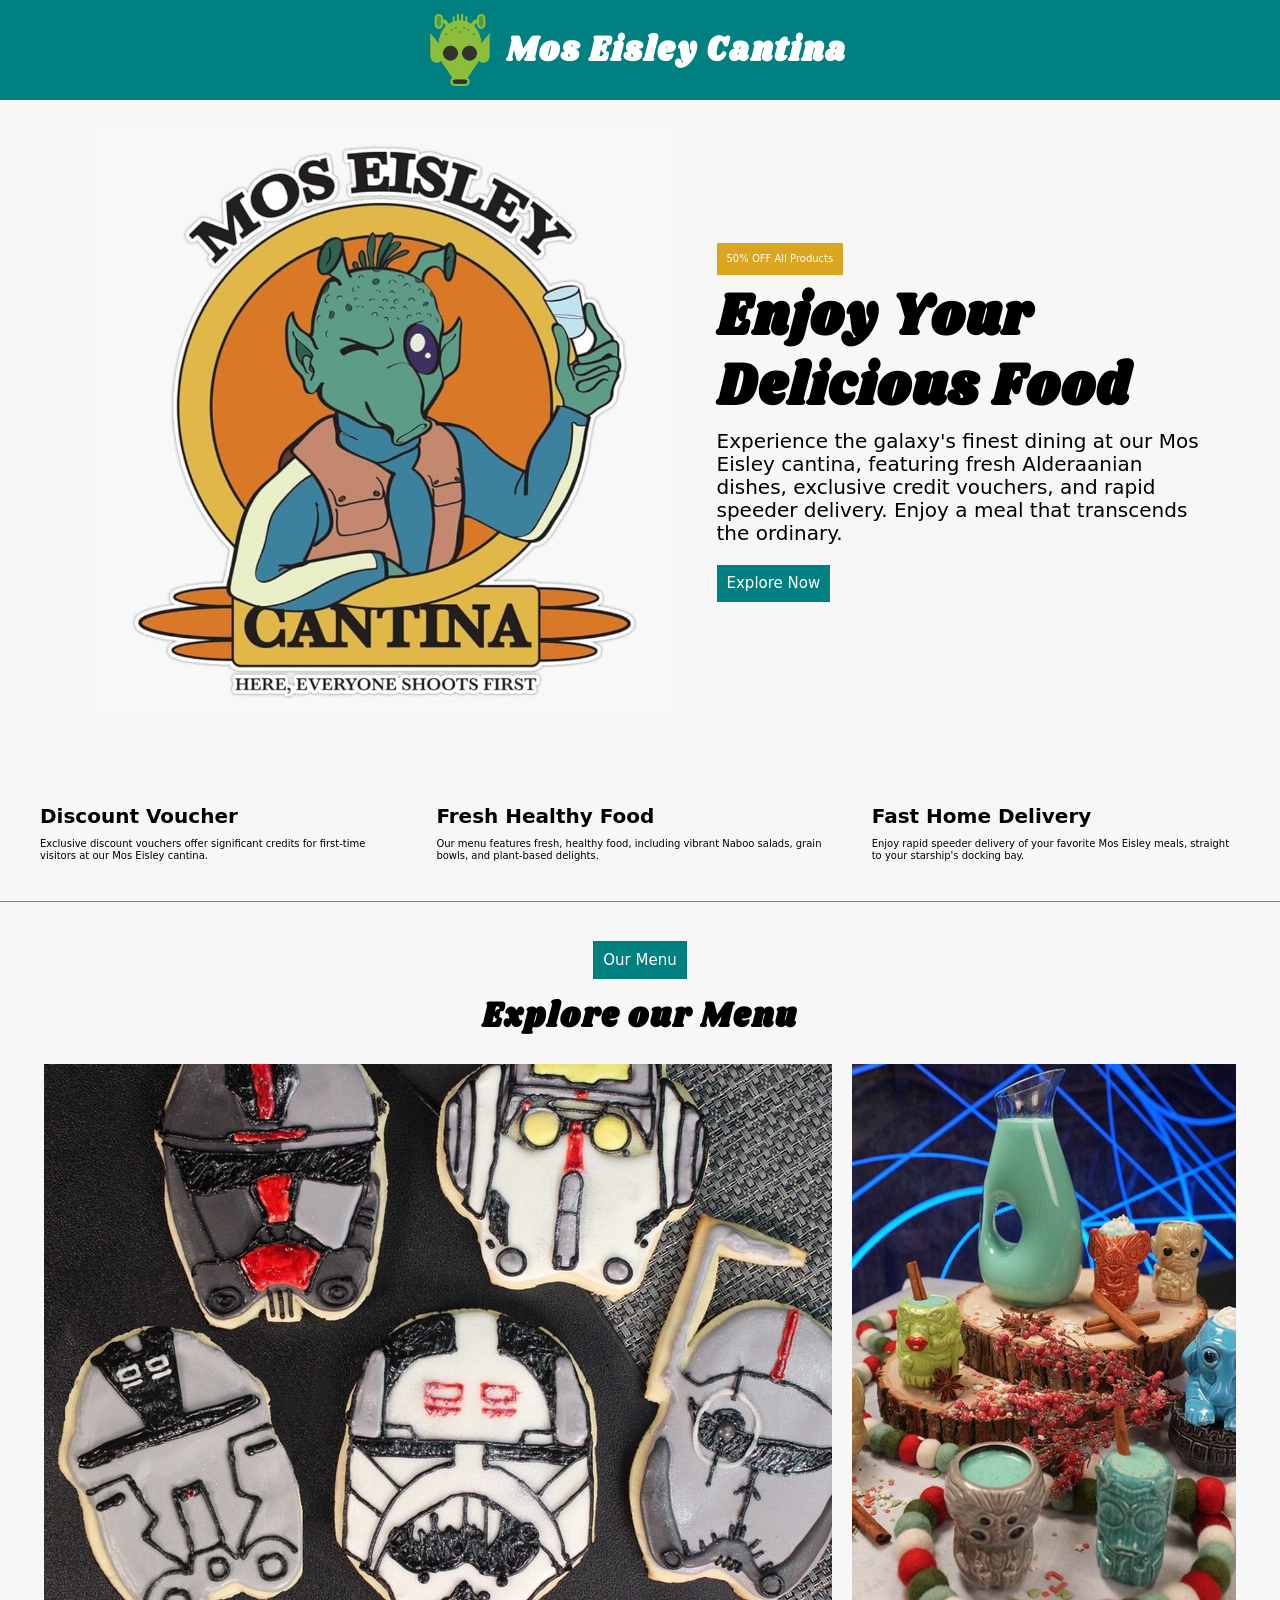
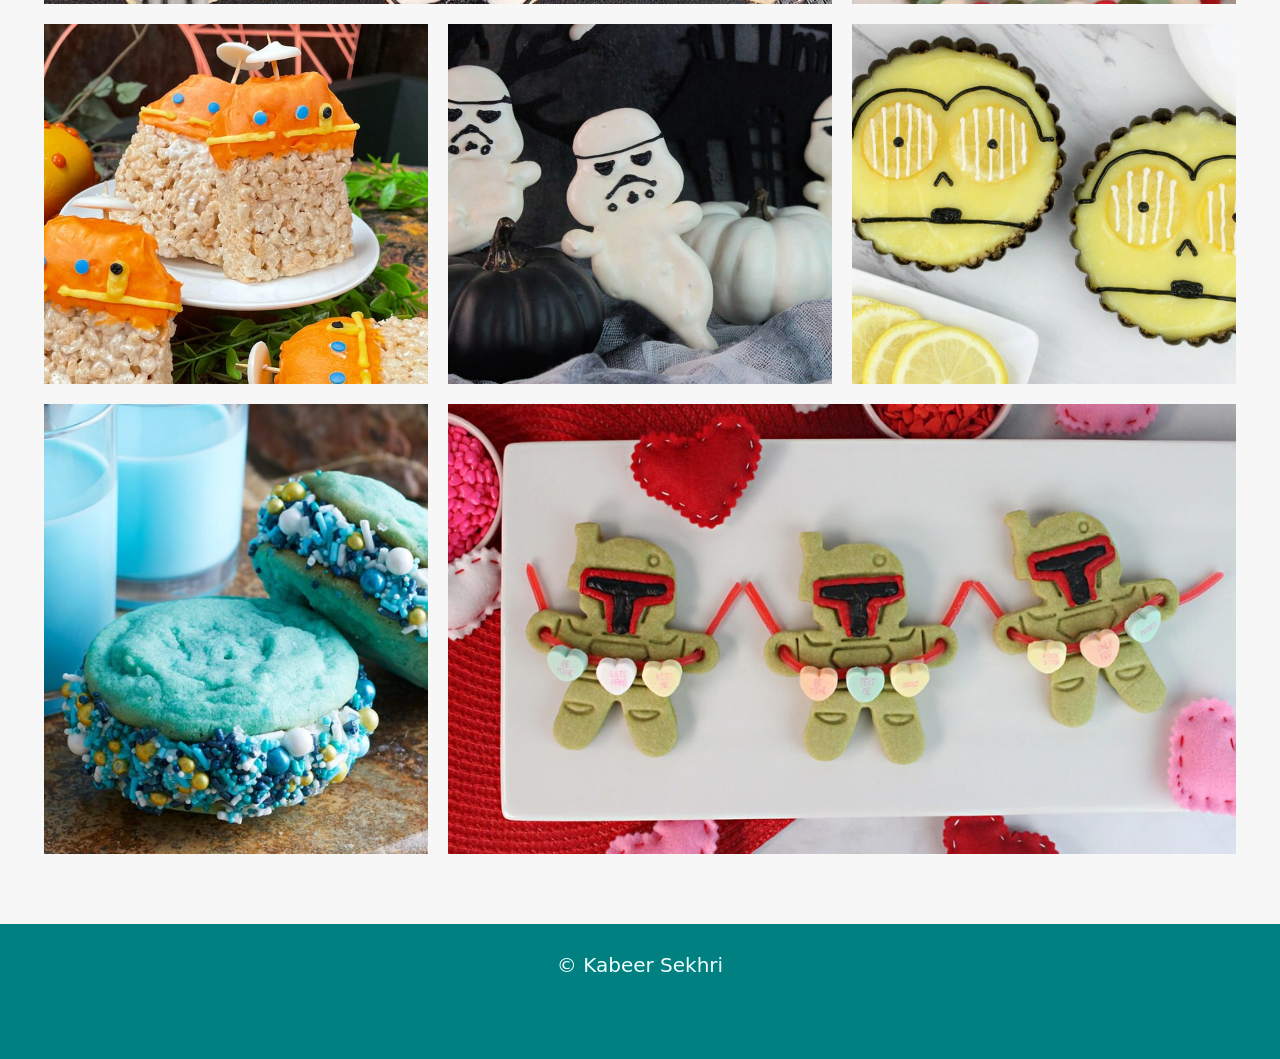
==== index.html @ df0b8015 "Rename restaurant.html to index.html" ====
<!DOCTYPE html>
<html lang="en">
  <head>
    <meta charset="UTF-8" />
    <meta name="viewport" content="width=device-width, initial-scale=1.0" />
    <title>Star Wars Restaurant</title>
    <link rel="preconnect" href="https://fonts.googleapis.com" />
    <link rel="preconnect" href="https://fonts.gstatic.com" crossorigin />
    <link rel="preconnect" href="https://fonts.googleapis.com" />
    <link rel="preconnect" href="https://fonts.gstatic.com" crossorigin />
    <link
      href="https://fonts.googleapis.com/css2?family=Shrikhand&display=swap"
      rel="stylesheet"
    />
    <link rel="stylesheet" href="css/normalize.css" />
    <link rel="stylesheet" href="css/styles_restaurant.css" />
  </head>
  <body>
    <header>
      <img src="Images/greedo-512.webp" alt="" />
      <h2>Mos Eisley Cantina</h2>
    </header>
    <main>
      <div class="title">
        <div class="title_img">
          <img src="Images/swr_logo.jpg" alt="" class="logo" />
        </div>
        <div class="title_info">
          <span class="secondary">50% OFF All Products</span>
          <h1>Enjoy Your Delicious Food</h1>
          <p>
            Experience the galaxy's finest dining at our Mos Eisley cantina,
            featuring fresh Alderaanian dishes, exclusive credit vouchers, and
            rapid speeder delivery. Enjoy a meal that transcends the ordinary.
          </p>
          <span class="primary"><a href="#explore">Explore Now</a></span>
        </div>
      </div>
      <ul class="offers">
        <li>
          <h3>Discount Voucher</h3>
          Exclusive discount vouchers offer significant credits for first-time
          visitors at our Mos Eisley cantina.
        </li>
        <li>
          <h3>Fresh Healthy Food</h3>
          Our menu features fresh, healthy food, including vibrant Naboo salads,
          grain bowls, and plant-based delights.
        </li>
        <li>
          <h3>Fast Home Delivery</h3>
          Enjoy rapid speeder delivery of your favorite Mos Eisley meals,
          straight to your starship's docking bay.
        </li>
      </ul>
      <div class="menu">
        <span class="primary" id="explore">Our Menu</span>
        <h2>Explore our Menu</h2>
        <div class="dishes">
          <img src="Images/swr_1.jpeg" alt="" class="grid_span_vert" />
          <img src="Images/swr_5.jpeg" alt="" />
          <img src="Images/swr_2.jpeg" alt="" />
          <img src="Images/swr_3.jpeg" alt="" />
          <img src="Images/swr_7.jpeg" alt="" />
          <img src="Images/swr_4.jpeg" alt="" />
          <img src="Images/swr_6.jpeg" alt="" class="grid_span_hor" />
        </div>
      </div>
    </main>
    <footer>
      <p class="copyright">&copy; Kabeer Sekhri</p>
    </footer>
  </body>
</html>
---- css/styles_restaurant.css ----
html {
    font-size: 62.5%;
}

body {
    font-family: system-ui, -apple-system, BlinkMacSystemFont, 'Segoe UI', Roboto, Oxygen, Ubuntu, Cantarell, 'Open Sans', 'Helvetica Neue', sans-serif;
    background-color: rgb(247, 247, 247);
}

main {
    background-image: url('Images/star-wars-death-star-lobjmgq0es7whc97.jpeg');

}

h1 {
    font-size: 5rem;
    margin: 10px;
    
}

h2 {
    font-size: 3rem;
    margin: 10px;
    
}

h1, h2 {
    font-family: 'Shrikhand';
    transform: scaley(1.2);
    letter-spacing: 0.2rem;
}

h3 {
    font-size: 2rem;
    margin-bottom: 10px;
}

p {
    font-size: 2rem;
    margin: 10px;
}

header {
    height: 10vh;
    background-color: teal ;
    display: flex;
    justify-content: center;
    align-items: center;
    padding: 5px;
    color: white;
}


header img {
    height: 80%;
}

.title {
    display: flex;
    justify-content: center;
    align-items: center;
}

.title_img {
    height: 65vh;
    margin: 30px;
}

.title_info {
    width: 40vw;
    display: flex;
    flex-direction: column;
}

.title .primary, .title .secondary {
    margin: 10px;
}

.logo {
    height: 100%;
}

.offers {
    list-style: none;
    padding: 20px;
    margin: 0;
    margin-bottom: 30px;
    display: flex;
    justify-content: space-evenly;
    border-bottom: 1px solid grey ;
}

.offers li {
    margin: 20px;
}


.primary, .secondary {
    width: max-content;
    color: white;
    padding: 10px;
}

.primary a {
    color: white;
    text-decoration: none;
}

.primary {
    background-color: teal;
    font-size: 1.5rem;
}

.primary:hover {
    background-color: rgb(0, 88, 88);
}

.secondary {
    background-color: goldenrod;
}

.menu {
    text-align: center;
}

.menu h2, .menu {
    padding: 20px;
}

.dishes {
    display: grid;
    justify-content: center;
    grid-template-columns: repeat(3, 30vw);
    grid-template-rows: 60vh 40vh 50vh;
    column-gap: 20px;
    row-gap:  20px;
    text-align: center;
}

.dishes img {
    width: 100%;
    height: 100%;
    object-fit: cover;
    transition: scale 0.2s, filter 0.2s;
}

.dishes img:hover {
    scale: 1.02;
    filter: blur(1px) grayscale(0.8);
}

.grid_span_vert {
    grid-column:  1/span 2;
}

.grid_span_hor {
    grid-column: 2/span 2 ;
}

footer {
    margin-top: 50px;
    background-color: teal;
    height: 15vh;
    color: azure;
}

.copyright {
    text-align: center;
    padding: 30px;
}
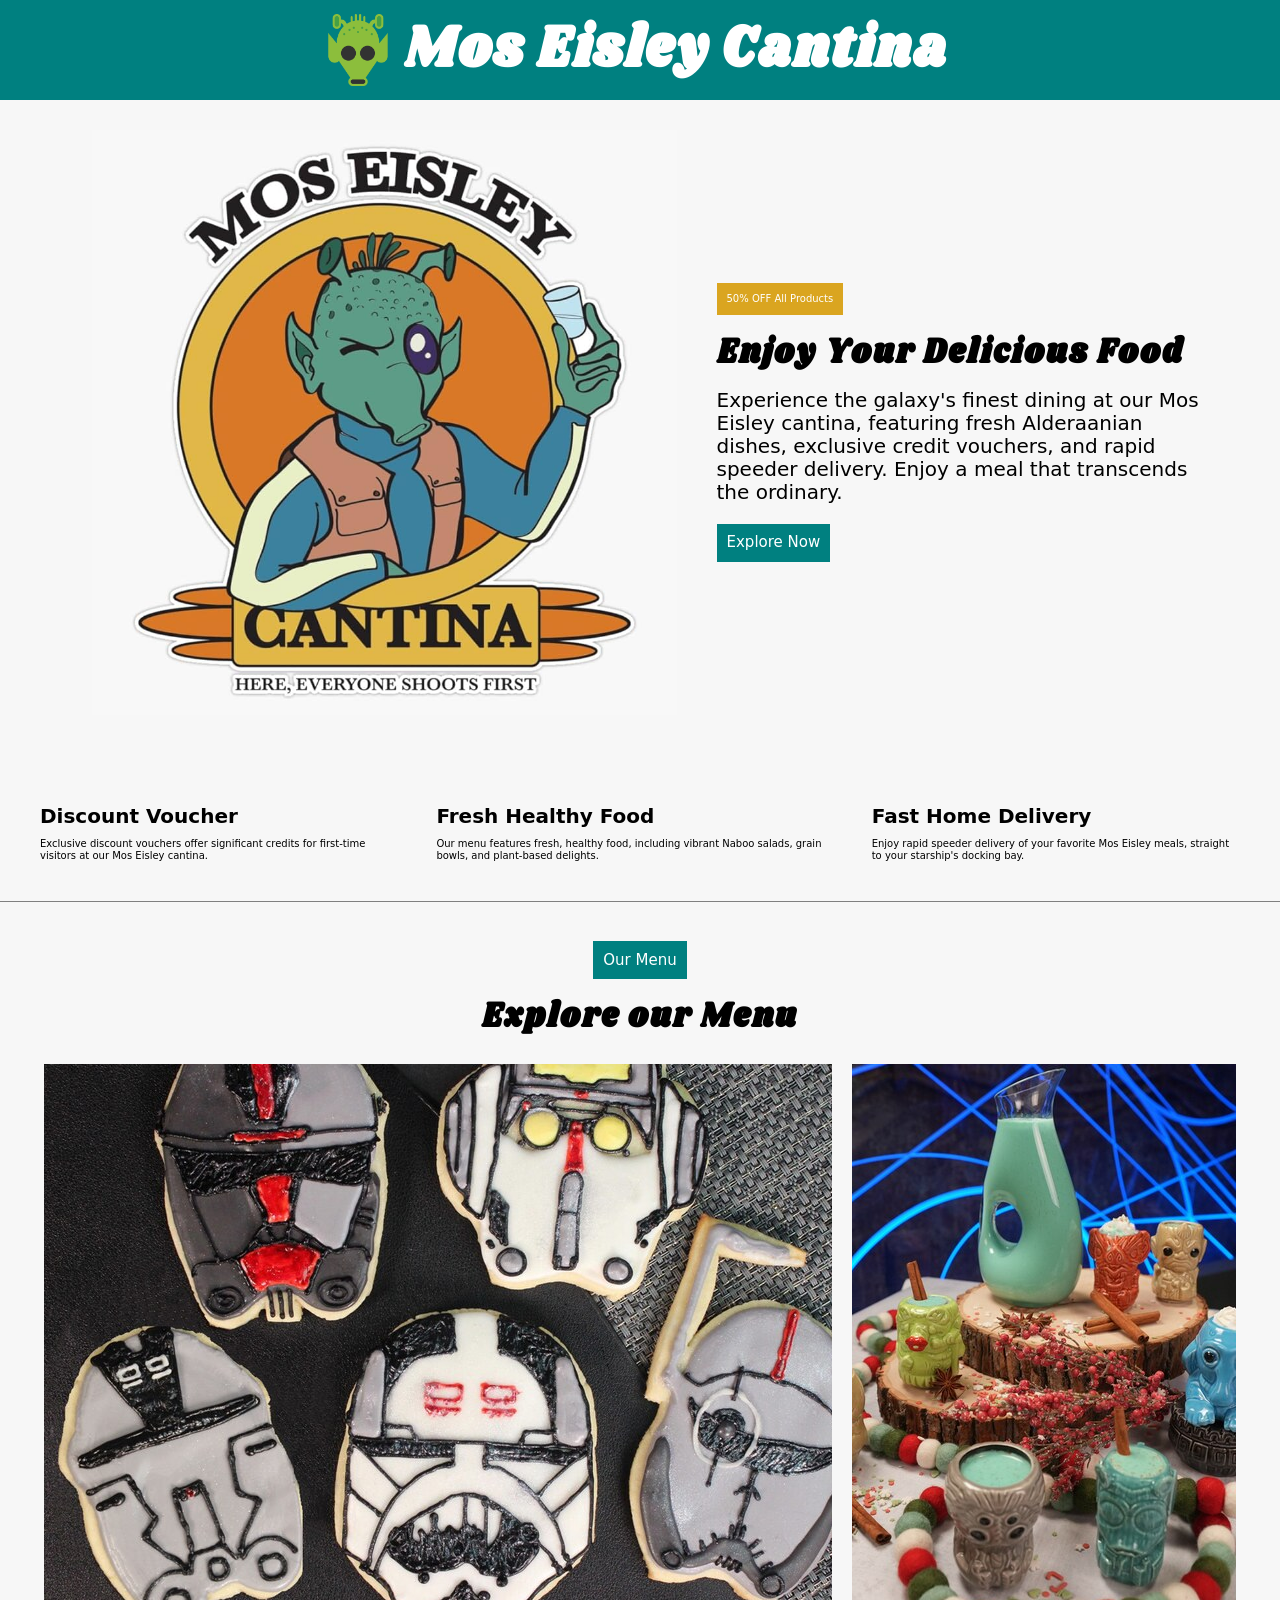
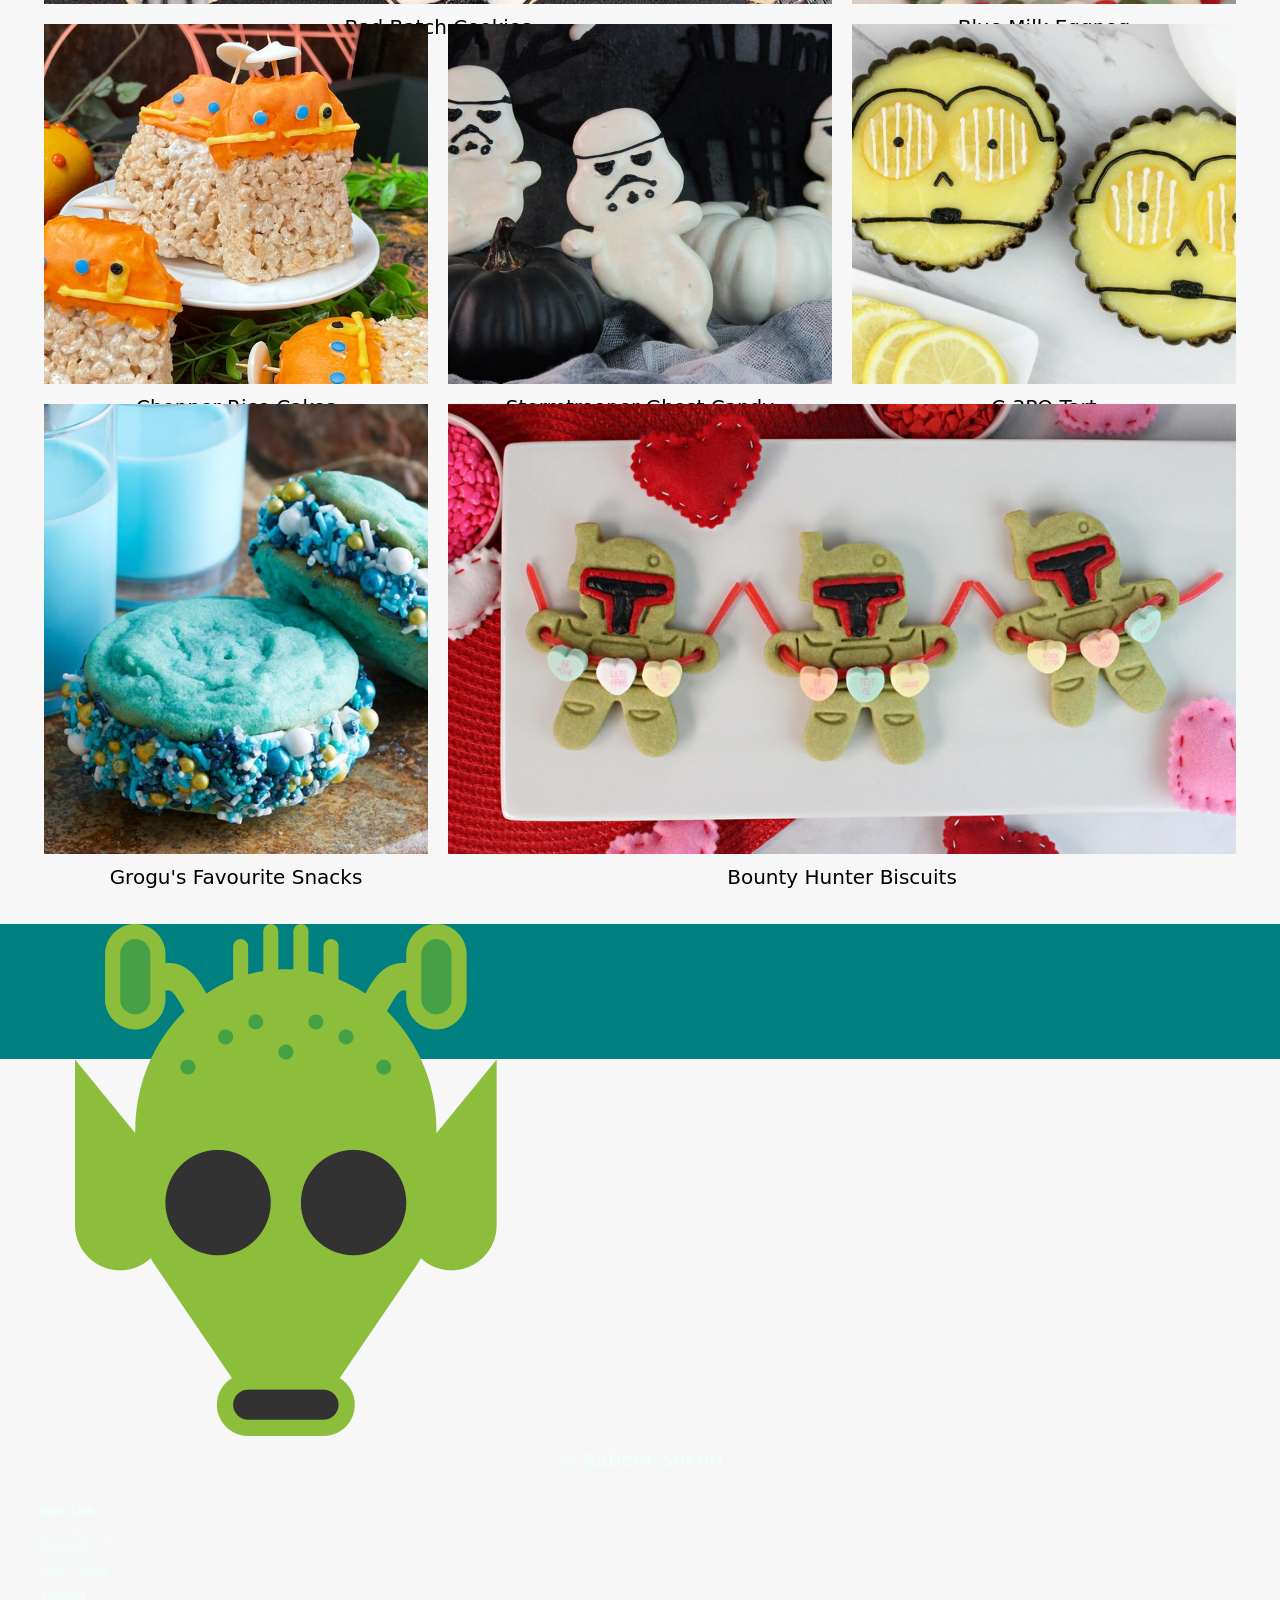
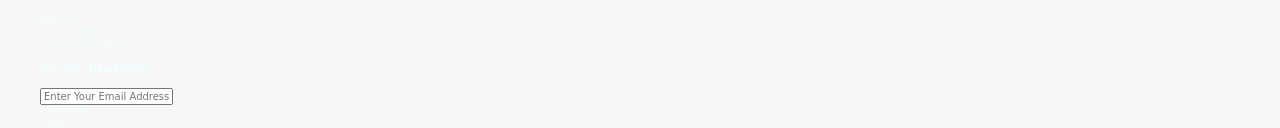
==== commit 7e82aad0: "Update index.html w/ new menu hover opt" ====
--- a/index.html
+++ b/index.html
@@ -18,7 +18,7 @@
   <body>
     <header>
       <img src="Images/greedo-512.webp" alt="" />
-      <h2>Mos Eisley Cantina</h2>
+      <h1>Mos Eisley Cantina</h1>
     </header>
     <main>
       <div class="title">
@@ -27,7 +27,7 @@
         </div>
         <div class="title_info">
           <span class="secondary">50% OFF All Products</span>
-          <h1>Enjoy Your Delicious Food</h1>
+          <h2>Enjoy Your Delicious Food</h2>
           <p>
             Experience the galaxy's finest dining at our Mos Eisley cantina,
             featuring fresh Alderaanian dishes, exclusive credit vouchers, and
@@ -53,22 +53,48 @@
           straight to your starship's docking bay.
         </li>
       </ul>
-      <div class="menu">
-        <span class="primary" id="explore">Our Menu</span>
+      <div class="menu"  id="explore">
+        <span class="primary">Our Menu</span>
         <h2>Explore our Menu</h2>
         <div class="dishes">
-          <img src="Images/swr_1.jpeg" alt="" class="grid_span_vert" />
-          <img src="Images/swr_5.jpeg" alt="" />
-          <img src="Images/swr_2.jpeg" alt="" />
-          <img src="Images/swr_3.jpeg" alt="" />
-          <img src="Images/swr_7.jpeg" alt="" />
-          <img src="Images/swr_4.jpeg" alt="" />
-          <img src="Images/swr_6.jpeg" alt="" class="grid_span_hor" />
+          <div class="grid_span_vert img_container">
+              <img src="Images/swr_1.jpeg" alt="" />
+              <p class="img_desc">Bad Batch Cookies</p>
+          </div>
+          <div class=" img_container"><img src="Images/swr_5.jpeg" alt="" /><p class="img_desc">Blue Milk Eggnog</p></div>
+          <div class=" img_container"><img src="Images/swr_2.jpeg" alt="" /><p class="img_desc">Chopper Rice Cakes</p></div>
+          <div class=" img_container"><img src="Images/swr_3.jpeg" alt="" /><p class="img_desc">Stormtrooper Ghost Candy</p></div>
+          <div class=" img_container"><img src="Images/swr_7.jpeg" alt="" /><p class="img_desc">C-3PO Tart</p></div>
+          <div class=" img_container"><img src="Images/swr_4.jpeg" alt="" /><p class="img_desc">Grogu's Favourite Snacks</p></div>
+          <div class="grid_span_hor img_container"><img src="Images/swr_6.jpeg" alt="" /><p class="img_desc">Bounty Hunter Biscuits</p></div>
+          </div>
         </div>
       </div>
     </main>
     <footer>
-      <p class="copyright">&copy; Kabeer Sekhri</p>
+      <span class="copyright">
+        <img src="Images/greedo-512.webp" alt="" />
+        <p>&copy; Kabeer Sekhri</p>
+      </span>
+      <ul class="mainlink">
+        <li><h4>Main Link</h4></li>
+        <li>Order Tracking</li>
+        <li>New Order</li>
+        <li>Contact Us</li>
+        <li>News & Blogs</li>
+      </ul>
+      <ul class="support">
+        <li><h4>Support</h4></li>
+        <li>About Us</li>
+        <li>Privacy Policy</li>
+        <li>Terms & Conditions</li>
+      </ul>
+      <ul class="join">
+        <li><h4>Join Our Newsletter</h4></li>
+        <li><input type="email" placeholder="Enter Your Email Address" /></li>
+        <li>Follow Us</li>
+        <li>Logos</li>
+      </ul>
     </footer>
   </body>
 </html>
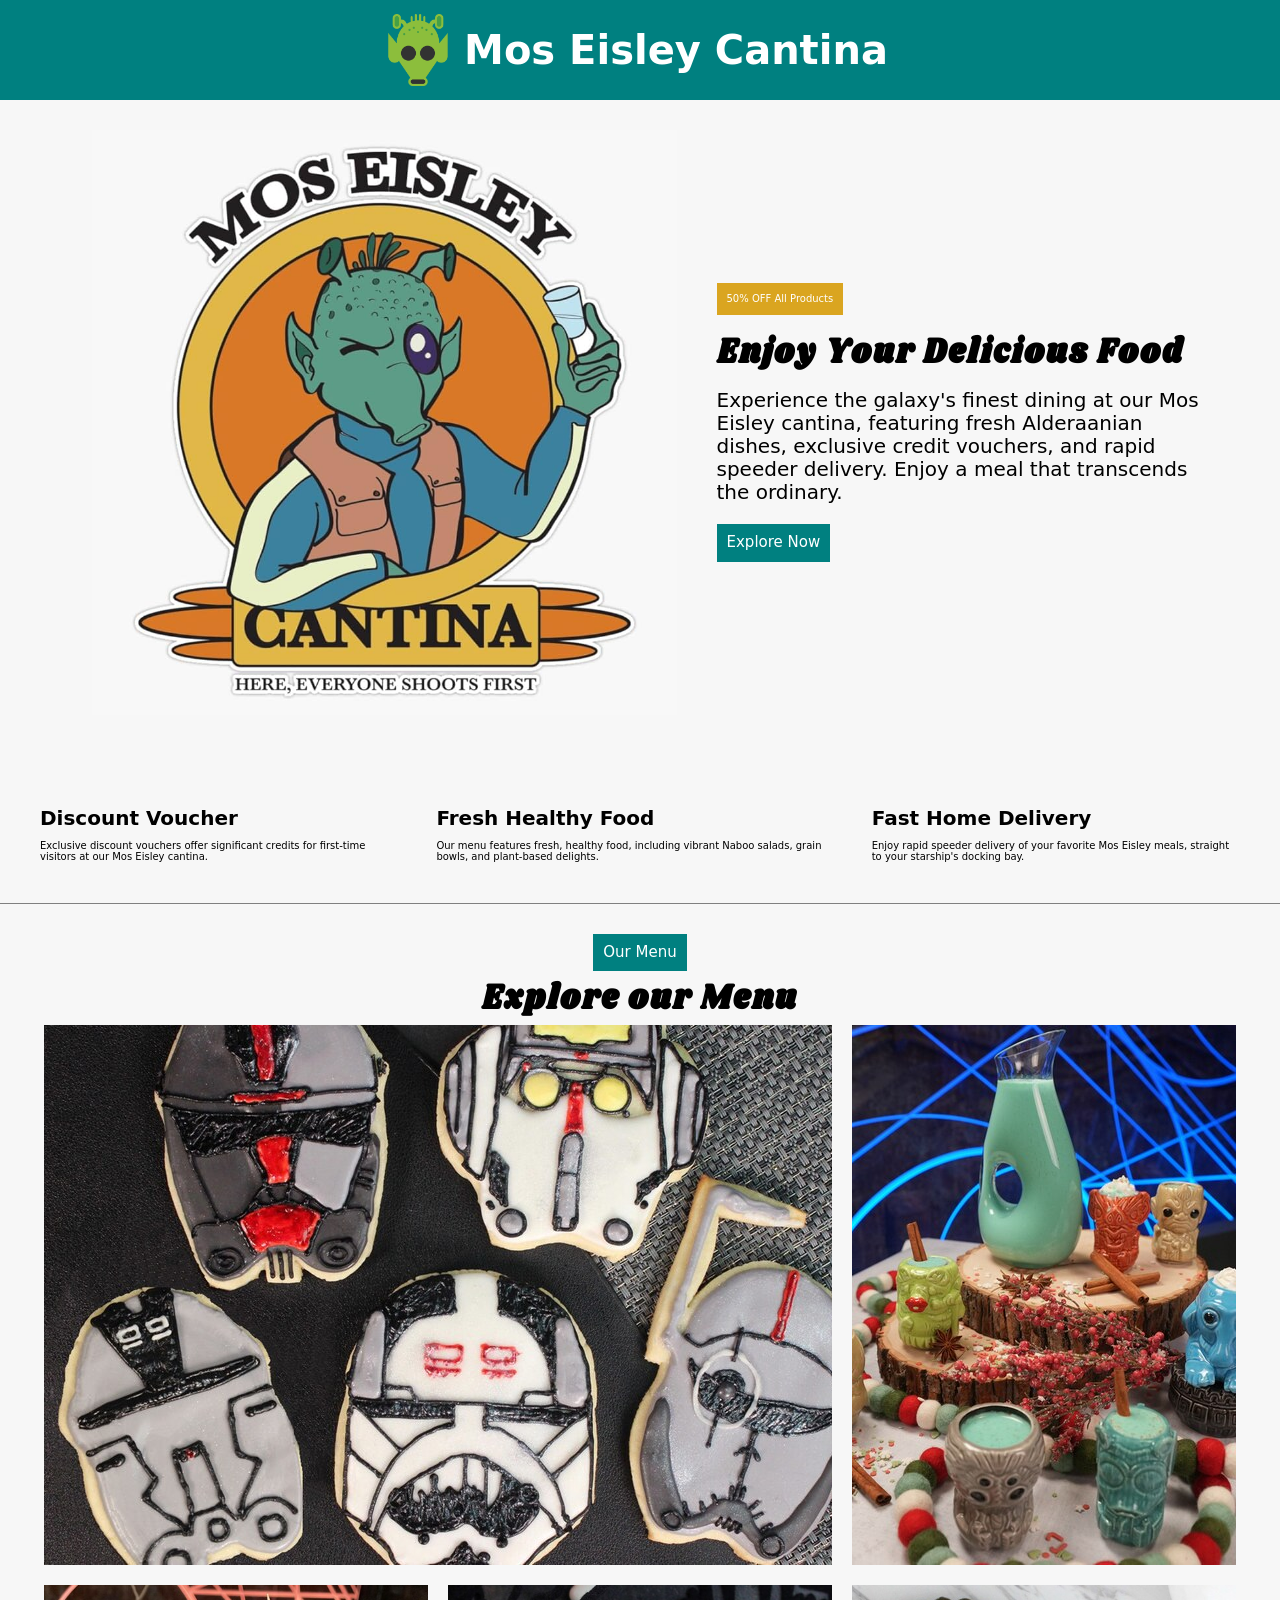
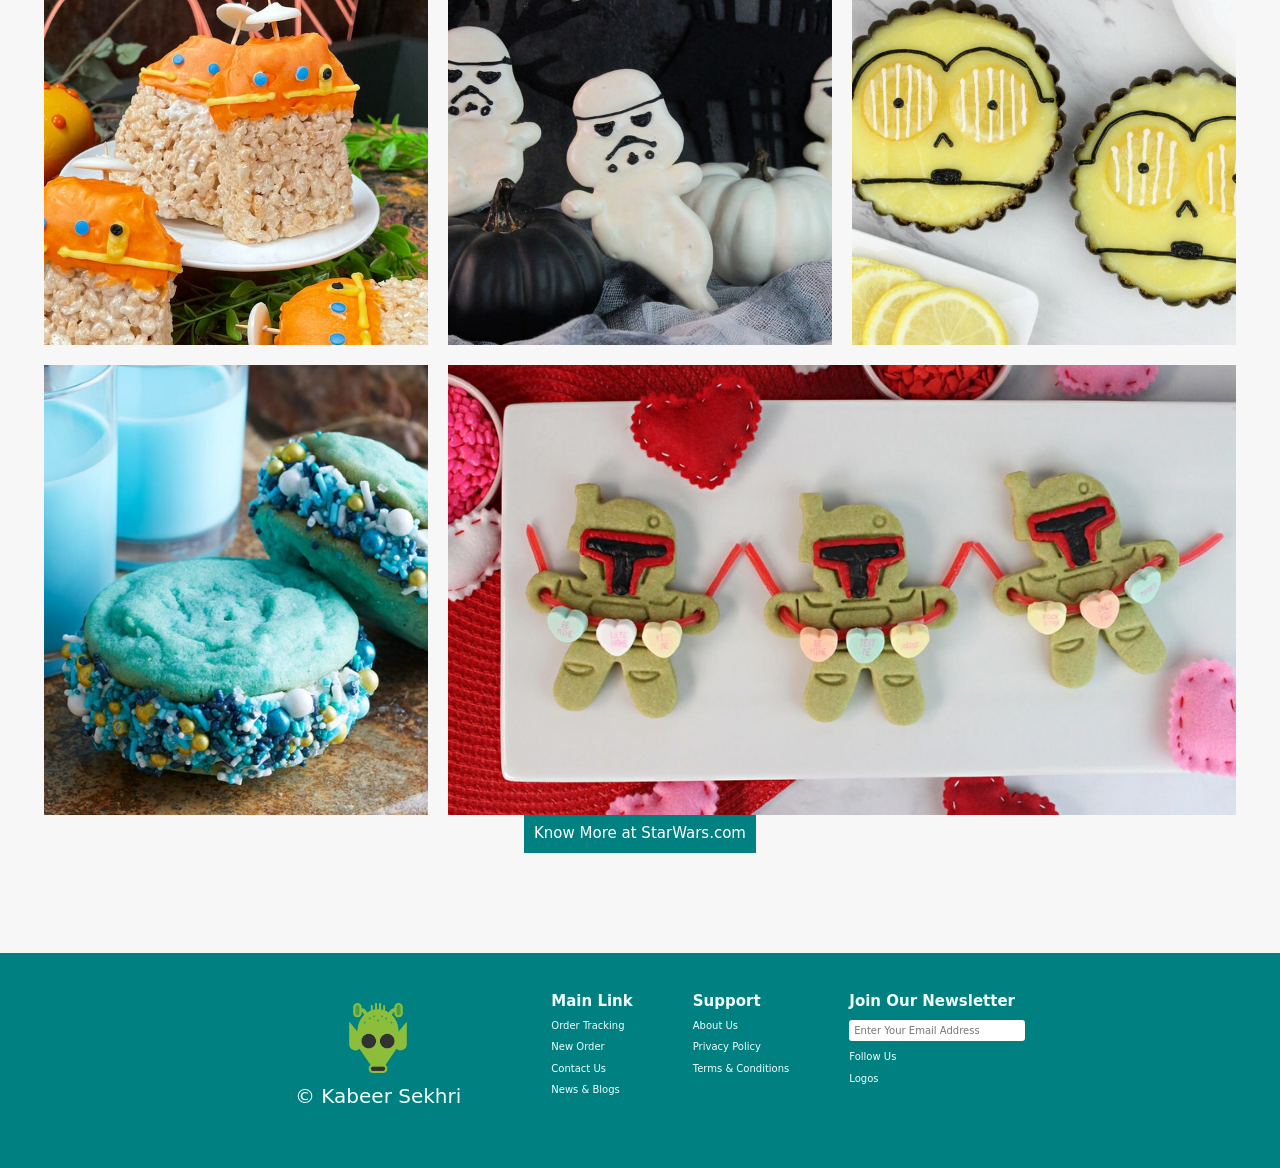
==== commit 97f83bf1: "Update index.html" ====
--- a/index.html
+++ b/index.html
@@ -33,42 +33,74 @@
             featuring fresh Alderaanian dishes, exclusive credit vouchers, and
             rapid speeder delivery. Enjoy a meal that transcends the ordinary.
           </p>
-          <span class="primary"><a href="#explore">Explore Now</a></span>
+          <a href="#explore"><span class="primary">Explore Now</span></a>
         </div>
       </div>
       <ul class="offers">
         <li>
-          <h3>Discount Voucher</h3>
-          Exclusive discount vouchers offer significant credits for first-time
-          visitors at our Mos Eisley cantina.
+          <img src="Images/discount-3747.svg" alt="" />
+          <span>
+            <h3>Discount Voucher</h3>
+            Exclusive discount vouchers offer significant credits for first-time
+            visitors at our Mos Eisley cantina.
+          </span>
         </li>
         <li>
-          <h3>Fresh Healthy Food</h3>
-          Our menu features fresh, healthy food, including vibrant Naboo salads,
-          grain bowls, and plant-based delights.
+          <img src="Images/vegan-green-leaves-15339.svg" alt="" />
+          <span>
+            <h3>Fresh Healthy Food</h3>
+            Our menu features fresh, healthy food, including vibrant Naboo
+            salads, grain bowls, and plant-based delights.
+          </span>
         </li>
         <li>
-          <h3>Fast Home Delivery</h3>
-          Enjoy rapid speeder delivery of your favorite Mos Eisley meals,
-          straight to your starship's docking bay.
+          <img src="Images/moving-truck-9290.svg" alt="" />
+          <span>
+            <h3>Fast Home Delivery</h3>
+            Enjoy rapid speeder delivery of your favorite Mos Eisley meals,
+            straight to your starship's docking bay.
+          </span>
         </li>
       </ul>
-      <div class="menu"  id="explore">
-        <span class="primary">Our Menu</span>
+      <div class="menu" id="explore">
+        <a href="#explore"><span class="primary">Our Menu</span></a>
         <h2>Explore our Menu</h2>
         <div class="dishes">
           <div class="grid_span_vert img_container">
-              <img src="Images/swr_1.jpeg" alt="" />
-              <p class="img_desc">Bad Batch Cookies</p>
+            <img src="Images/swr_1.jpeg" alt="" />
+            <p class="img_desc">Bad Batch Cookies</p>
           </div>
-          <div class=" img_container"><img src="Images/swr_5.jpeg" alt="" /><p class="img_desc">Blue Milk Eggnog</p></div>
-          <div class=" img_container"><img src="Images/swr_2.jpeg" alt="" /><p class="img_desc">Chopper Rice Cakes</p></div>
-          <div class=" img_container"><img src="Images/swr_3.jpeg" alt="" /><p class="img_desc">Stormtrooper Ghost Candy</p></div>
-          <div class=" img_container"><img src="Images/swr_7.jpeg" alt="" /><p class="img_desc">C-3PO Tart</p></div>
-          <div class=" img_container"><img src="Images/swr_4.jpeg" alt="" /><p class="img_desc">Grogu's Favourite Snacks</p></div>
-          <div class="grid_span_hor img_container"><img src="Images/swr_6.jpeg" alt="" /><p class="img_desc">Bounty Hunter Biscuits</p></div>
+          <div class="img_container">
+            <img src="Images/swr_5.jpeg" alt="" />
+            <p class="img_desc">Blue Milk Eggnog</p>
+          </div>
+          <div class="img_container">
+            <img src="Images/swr_2.jpeg" alt="" />
+            <p class="img_desc">Chopper Rice Cakes</p>
+          </div>
+          <div class="img_container">
+            <img src="Images/swr_3.jpeg" alt="" />
+            <p class="img_desc">Stormtrooper Ghost Candy</p>
+          </div>
+          <div class="img_container">
+            <img src="Images/swr_7.jpeg" alt="" />
+            <p class="img_desc">C-3PO Tart</p>
+          </div>
+          <div class="img_container">
+            <img src="Images/swr_4.jpeg" alt="" />
+            <p class="img_desc">Grogu's Favourite Snacks</p>
+          </div>
+          <div class="grid_span_hor img_container">
+            <img src="Images/swr_6.jpeg" alt="" />
+            <p class="img_desc">Bounty Hunter Biscuits</p>
           </div>
         </div>
+        <a
+          href="https://www.starwars.com/news/category/recipes"
+          target="_blank"
+        >
+          <span class="primary">Know More at StarWars.com</span></a
+        >
       </div>
     </main>
     <footer>
--- a/css/styles_restaurant.css
+++ b/css/styles_restaurant.css
@@ -4,16 +4,17 @@
 
 body {
     font-family: system-ui, -apple-system, BlinkMacSystemFont, 'Segoe UI', Roboto, Oxygen, Ubuntu, Cantarell, 'Open Sans', 'Helvetica Neue', sans-serif;
-    background-color: rgb(247, 247, 247);
+    background-color: teal;
 }
 
 main {
     background-image: url('Images/star-wars-death-star-lobjmgq0es7whc97.jpeg');
+    background-color: rgb(247, 247, 247);
 
 }
 
 h1 {
-    font-size: 5rem;
+    font-size: 4rem;
     margin: 10px;
     
 }
@@ -21,11 +22,7 @@
 h2 {
     font-size: 3rem;
     margin: 10px;
-    
-}
-
-h1, h2 {
-    font-family: 'Shrikhand';
+    font-family: 'Shrikhand', Arial, Helvetica, sans-serif;
     transform: scaley(1.2);
     letter-spacing: 0.2rem;
 }
@@ -35,6 +32,11 @@
     margin-bottom: 10px;
 }
 
+h4 {
+    font-size: 1.5rem;
+    margin: 0px;
+}
+
 p {
     font-size: 2rem;
     margin: 10px;
@@ -83,8 +85,7 @@
 .offers {
     list-style: none;
     padding: 20px;
-    margin: 0;
-    margin-bottom: 30px;
+    padding-top: 0;
     display: flex;
     justify-content: space-evenly;
     border-bottom: 1px solid grey ;
@@ -96,6 +97,7 @@
 
 
 .primary, .secondary {
+    display: inline-block;
     width: max-content;
     color: white;
     padding: 10px;
@@ -120,11 +122,13 @@
 }
 
 .menu {
+    padding: 20px;
+    padding-bottom: 100px;
     text-align: center;
 }
 
-.menu h2, .menu {
-    padding: 20px;
+.menu h2 {
+    margin: 10px;
 }
 
 .dishes {
@@ -137,16 +141,36 @@
     text-align: center;
 }
 
-.dishes img {
+.img_container {
+    position: relative;  /* To position pop-up text */
+}
+
+.img_container img {
     width: 100%;
     height: 100%;
     object-fit: cover;
-    transition: scale 0.2s, filter 0.2s;
-}
-
-.dishes img:hover {
-    scale: 1.02;
-    filter: blur(1px) grayscale(0.8);
+}
+
+.img_desc {  
+    position: absolute;  /* To add the hover text pop-up effect */
+    top: 0;
+    left: 0;
+    width: 100%;
+    height: 100%;
+    font-size: 3rem;
+    font-family: 'Shrikhand', Arial, Helvetica, sans-serif;
+    color: white;
+    background-color: rgba(0,0,0,0.3);
+    margin: 0;
+    display: flex;
+    justify-content: center;
+    align-items: center;
+    opacity: 0;
+    transition: opacity 0.2s;
+}
+
+.img_desc:hover {
+    opacity: 100;
 }
 
 .grid_span_vert {
@@ -155,16 +179,37 @@
 
 .grid_span_hor {
     grid-column: 2/span 2 ;
-}
-
-footer {
-    margin-top: 50px;
-    background-color: teal;
-    height: 15vh;
-    color: azure;
 }
 
 .copyright {
     text-align: center;
     padding: 30px;
-}+}
+
+.copyright img {
+    height: 70px;
+}
+
+footer {
+    padding: 20px;
+    background-color: teal;
+    color: azure;
+    display: flex;
+    justify-content: center;
+}
+
+footer ul {
+    list-style: none;
+}
+
+footer li {
+    margin: 10px;
+}
+
+.join input {
+    padding: 5px;
+    width: 100%;
+    outline: none;
+    border: 0;
+    border-radius: 3px;
+}
